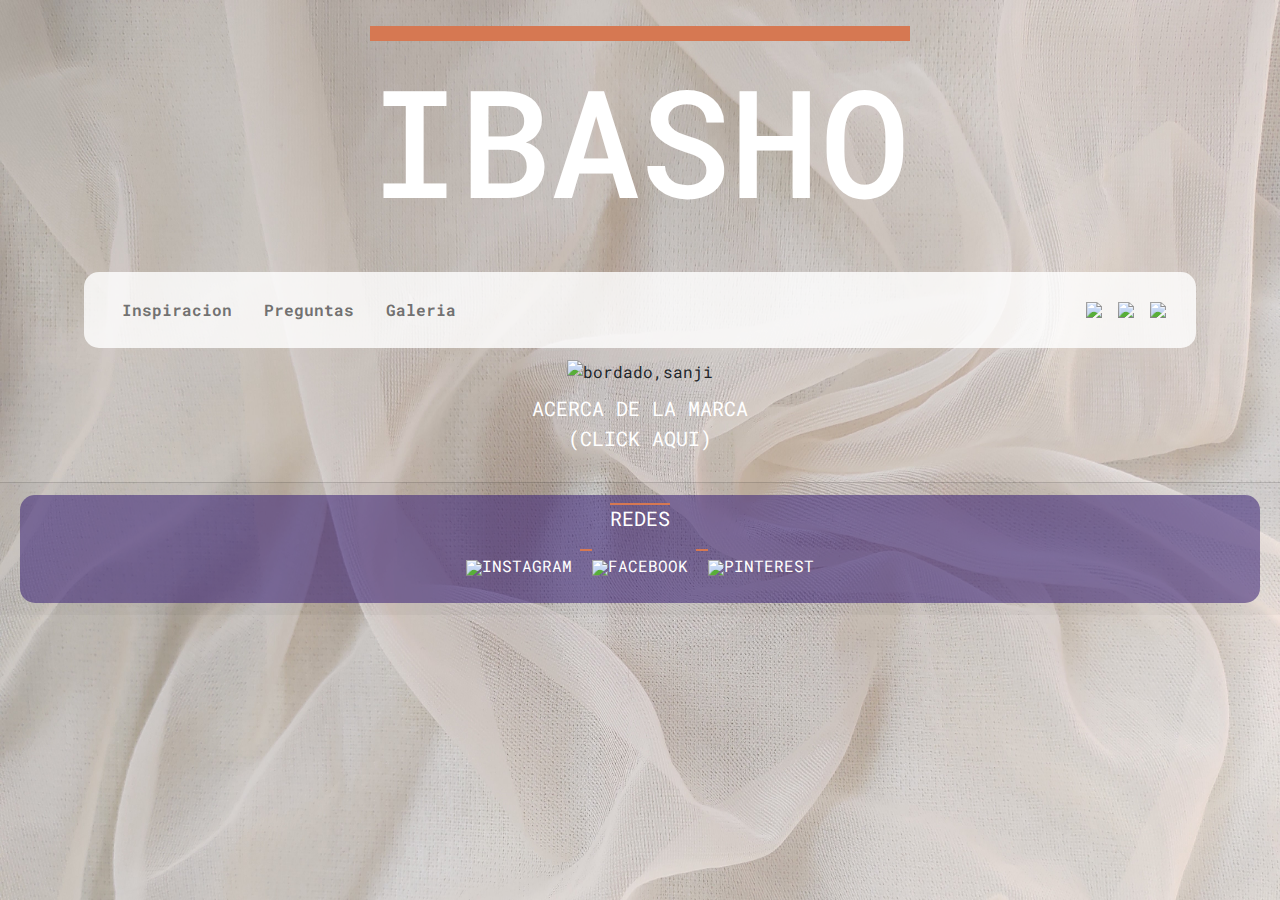
==== index.html @ c6f03f61 "se agrega el proyecto" ====
<!DOCTYPE html>
<html lang="en">

<head>
    <meta charset="UTF-8">
    <meta http-equiv="X-UA-Compatible" content="IE=edge">
    <meta name="viewport" content="width=device-width, initial-scale=1.0">
    <link rel="stylesheet" href="Bootstrap/css/bootstrap.min.css">
    <link rel="stylesheet" href="Sass/styles.css">
    <link rel="preconnect" href="https://fonts.googleapis.com">
    <link rel="preconnect" href="https://fonts.gstatic.com" crossorigin>
    <link href="https://fonts.googleapis.com/css2?family=Roboto+Mono:wght@100&display=swap" rel="stylesheet">
    <title>IBASHO</Title>
    <meta name="descripcion" content="Shop online de la marca IBASHO de bordados artesanales y accesorios, registrate y recibi las novedades de nuestro sitio">
    <meta name="keywords" content="bordado,venta,productos,hilos,embroidery,shop,sale,inspo,sanji,anime, handmade,hecho a mano">
</head>

<body>
    <header>
        <h1 class="titulo__central">ibasho</h1>
    </header>
    <div class=" container p-1 ">
        <nav class="navbar navbar-expand-lg navbar-light estilo__nav">
            <div class="container-fluid">
                <button class="navbar-toggler" type="button" data-bs-toggle="collapse"
                    data-bs-target="#navbarNavAltMarkup" aria-controls="navbarNavAltMarkup" aria-expanded="true"
                    aria-label="Toggle navigation">
                    <span class="navbar-toggler-icon"></span>
                </button>
                <div class="collapse navbar-collapse" id="navbarNavAltMarkup">
                    <div class="navbar-nav">
                        <strong><a class="nav-link m-2" href="inspiracion.html">Inspiracion</a></strong>
                        <strong><a class="nav-link m-2" href="preguntas.html">Preguntas</a></strong>
                        <strong><a class="nav-link m-2" href="galeria.html">Galeria</a></strong>
                    </div>
                </div>
                <div >
                    <div>
                        <div class="navbar-nav">
                            <a href="registro.html" ><img src="https://img.icons8.com/ios/30/000000/edit-user-male.png" class="m-2 "/></a>
                            <a href=""><img src="https://img.icons8.com/ios/30/000000/search--v1.png" class="m-2"/></a>
                            <a href="tienda.html" ><img src="https://img.icons8.com/ios/30/000000/buy.png" class="m-2"/></a>
                        </div>
                    </div>
                </div>
            </div>
        </nav>
        <div class="col-12p-0 ">
            <div class="img-fluid text-center ">
                <img src="multimedia/sanji bg.png" alt="bordado,sanji" class="imagen__central" >
            </div>
        </div>
        <div>
            <p class="fs-5 text-uppercase text-center estilo__nosotros">
                <a class="btn btn-lg text-white bg-nuevo" data-bs-toggle="collapse" href="#collapseExample" role="button"
                    aria-expanded="false" aria-controls="collapseExample ">
                    Acerca de la marca
                    <br>
                    (click aqui)
                </a>
            </p>
            <div class="collapse card-body estilo__nosotros--cambio " id="collapseExample">
                <div class="card-body">
                    <p>somos una pequeña empresa en crecimiento que nacio de un sueño y
                        amor al arte
                        El bordado es un arte que consiste engeneralmente una tela, por medio de hebras textiles. Los
                        romanos llamaban a algunas de estas labores con la pluma del ave.</p>
                </div>
            </div>
        </div>

    </div>

    <footer class=" card-footer  ">

        <div class="m-1 p-2 titulo__secundario bg-nuevo ">
            <p>redes</p>
            <ul class="list-inline">
                <li class="fs-6 list-inline-item "><img
                        src="https://img.icons8.com/ios/20/000000/instagram-new--v1.png" />Instagram</li>
                <li class=" fs-6 list-inline-item"><img
                        src="https://img.icons8.com/ios/20/000000/facebook--v1.png" />Facebook</li>
                <li class="fs-6 list-inline-item"><img
                        src="https://img.icons8.com/ios/20/000000/pinterest--v1.png" />Pinterest</li>
            </ul>
        </div>
    </footer>
    <script src="https://cdn.jsdelivr.net/npm/@popperjs/core@2.9.2/dist/umd/popper.min.js"
        integrity="sha384-IQsoLXl5PILFhosVNubq5LC7Qb9DXgDA9i+tQ8Zj3iwWAwPtgFTxbJ8NT4GN1R8p"
        crossorigin="anonymous"></script>
    <script src="Bootstrap/js/bootstrap.min.js"></script>
</body>

</html>
---- Sass/styles.css ----
#registro {
  padding: 15px;
  text-align: center;
  width: 550px;
  margin-top: 100px;
  margin: auto;
  border-radius: 4px;
  font-size: 18px;
  background-color: rgba(238, 160, 160, 0.842);
}

#registro input {
  width: 100%;
  text-align: center;
  font-size: 15px;
  border-radius: 4px;
  padding: 10px;
  background: #d4a7c5;
  margin-bottom: 16px;
}

.icon li:hover {
  background-color: #bcade6;
  border-radius: 15px;
  -webkit-transition: 0.3s;
  transition: 0.3s;
}

.row .texto div:nth-child(1) {
  padding: 20px;
  margin: 40px;
  background-color: #ececec;
  border-radius: 15px;
}

.row .texto div:nth-child(1) h1 {
  color: #d67852;
}

.row .texto div:nth-child(2) {
  padding: 20px;
  margin: 40px;
  background-color: #ececec;
  border-radius: 15px;
}

.row .texto div:nth-child(2) h1 {
  color: #d67852;
}

.row .texto div:nth-child(3) {
  padding: 20px;
  margin: 40px;
  background-color: #ececec;
  border-radius: 15px;
}

.row .texto div:nth-child(3) h1 {
  color: #d67852;
}

.row .texto div:nth-child(4) {
  padding: 20px;
  margin: 40px;
  background-color: #ececec;
  border-radius: 15px;
}

.row .texto div:nth-child(4) h1 {
  color: #d67852;
}

.row a {
  text-decoration: none;
  color: white;
  text-transform: uppercase;
}

.row button {
  background-color: #5223d3;
}

.row input, .row textarea {
  border-style: outset;
  background-color: #e0f0f0d0;
}

.estilo__inspiracion {
  border-style: double;
  border-color: #d67852;
}

.estilo__inspiracion img {
  width: 200px;
}

.estilo__inspiracion iframe {
  padding: 20px;
  text-align: center;
}

.imagen__central {
  width: 750px;
}

.imagen__galeria {
  width: 600px;
}

.estilo__nav {
  background-color: rgba(255, 255, 255, 0.808);
  border-radius: 15px;
  padding: 10px;
  margin: 10px;
  text-align: center;
}

.estilo__nav a:hover {
  background-color: #f389109d;
}

.estilo__nosotros {
  color: white;
  text-align: center;
  text-transform: uppercase;
}

.estilo__nosotros--cambio {
  color: white;
  text-align: center;
  text-transform: uppercase;
  background-color: #f389109d;
  border-radius: 15px;
}

.estilo__inspiracion {
  border-style: double;
  border-color: #d67852;
}

.estilo__inspiracion img {
  width: 200px;
}

.estilo__inspiracion iframe {
  padding: 20px;
  text-align: center;
}

.titulo__central {
  color: white;
  text-align: center;
  text-transform: uppercase;
  text-decoration: overline;
  -webkit-text-decoration-color: #d67852;
          text-decoration-color: #d67852;
  padding: 20px 0;
  padding-top: 50px;
  font-size: 150px;
}

.titulo__secundario {
  color: white;
  text-align: center;
  text-transform: uppercase;
  text-decoration: overline;
  -webkit-text-decoration-color: #d67852;
          text-decoration-color: #d67852;
  padding: 20px 0;
  padding-top: 50px;
  font-size: 20px;
  background-color: rgba(62, 38, 119, 0.575);
  border-radius: 15px;
}

.titulo__formulario {
  color: white;
  text-align: center;
  text-transform: uppercase;
  padding: 20px;
  font-size: 20px;
}

@media (max-width: 900px) {
  #registro {
    width: auto;
  }
  #registro input {
    width: auto;
  }
  .titulo__central {
    font-weight: 200px;
    font-size: 100px;
  }
  .titulo__secundario {
    border-radius: 15px;
  }
  .imagen__central {
    width: 450px;
  }
  .imagen__galeria {
    width: 350px;
  }
  .icon li {
    background-color: #e0f0f0;
    border-style: outset;
  }
  .icon li img {
    width: 90px;
  }
  .estilo__inspiracion img {
    width: 100px;
  }
}

* {
  -webkit-box-sizing: border-box;
          box-sizing: border-box;
  padding: 0;
  margin: 0;
}

body {
  font-family: 'Roboto Mono';
  background-image: url("../Multimedia/1.jpg");
  background-repeat: round;
  background-attachment: fixed;
}

a {
  text-decoration: none;
  border-radius: 15px;
}

li {
  list-style-type: none;
}
/*# sourceMappingURL=styles.css.map */
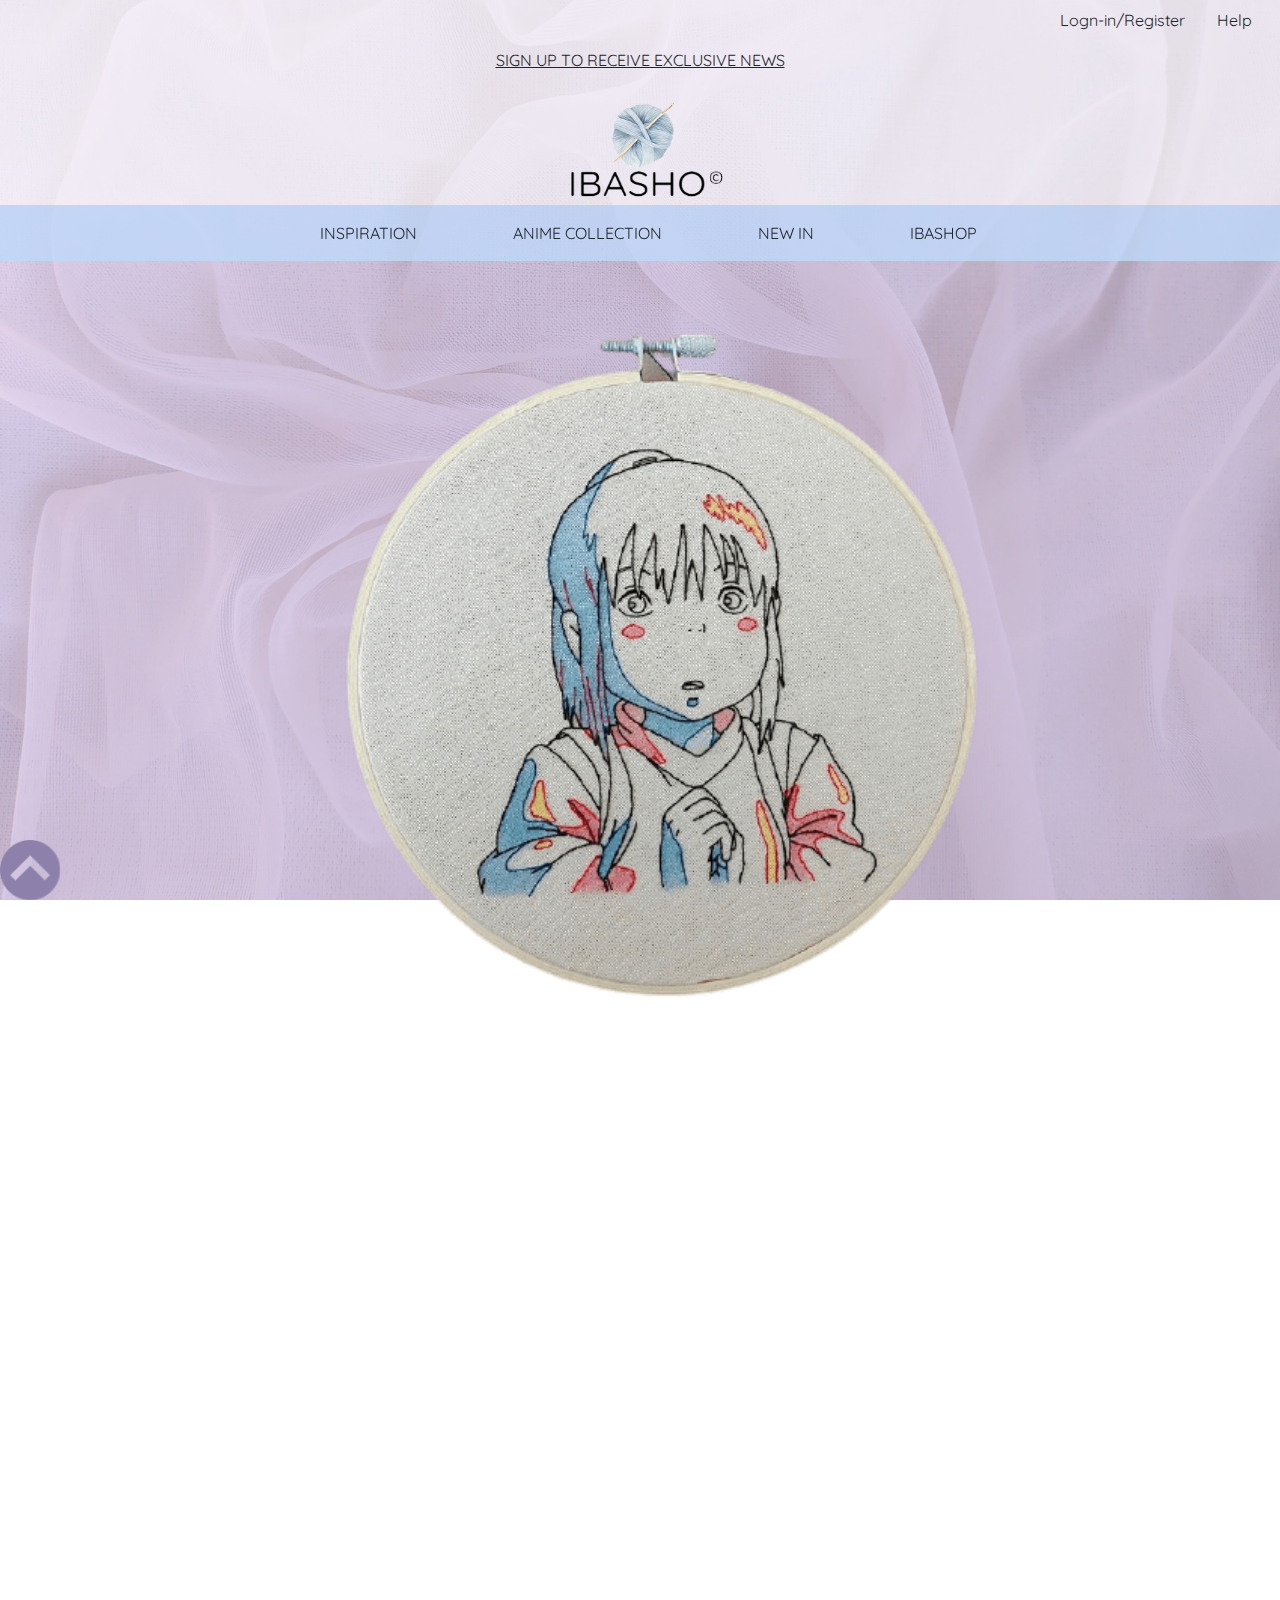
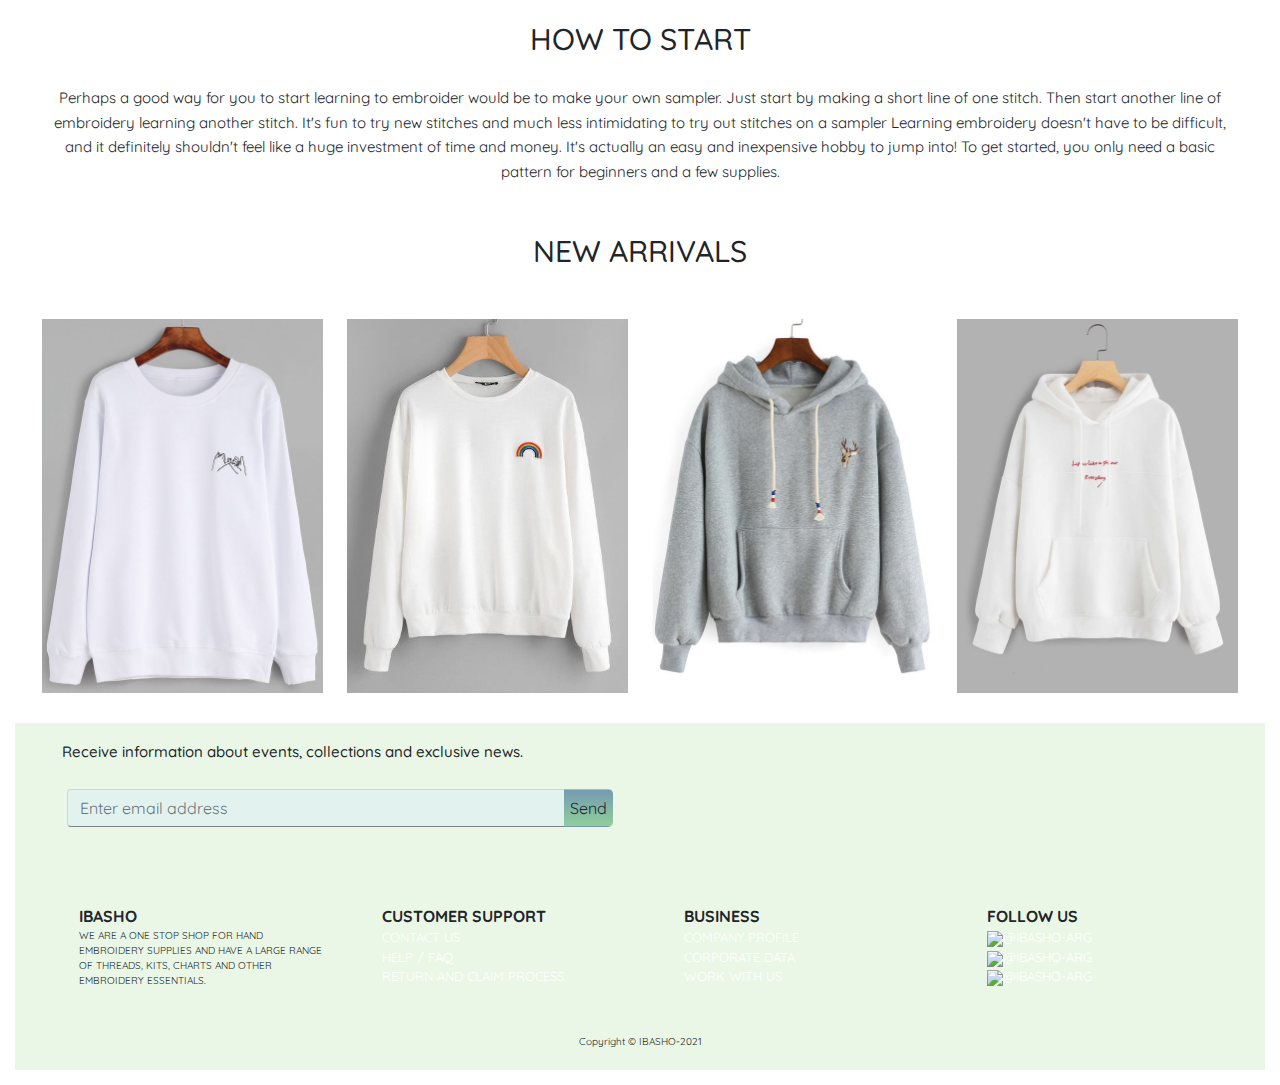
==== commit becb21ab: "Add files via upload" ====
--- a/index.html
+++ b/index.html
@@ -1,94 +1,271 @@
-<!DOCTYPE html>
-<html lang="en">
-
-<head>
-    <meta charset="UTF-8">
-    <meta http-equiv="X-UA-Compatible" content="IE=edge">
-    <meta name="viewport" content="width=device-width, initial-scale=1.0">
-    <link rel="stylesheet" href="Bootstrap/css/bootstrap.min.css">
-    <link rel="stylesheet" href="Sass/styles.css">
-    <link rel="preconnect" href="https://fonts.googleapis.com">
-    <link rel="preconnect" href="https://fonts.gstatic.com" crossorigin>
-    <link href="https://fonts.googleapis.com/css2?family=Roboto+Mono:wght@100&display=swap" rel="stylesheet">
-    <title>IBASHO</Title>
-    <meta name="descripcion" content="Shop online de la marca IBASHO de bordados artesanales y accesorios, registrate y recibi las novedades de nuestro sitio">
-    <meta name="keywords" content="bordado,venta,productos,hilos,embroidery,shop,sale,inspo,sanji,anime, handmade,hecho a mano">
-</head>
-
-<body>
-    <header>
-        <h1 class="titulo__central">ibasho</h1>
-    </header>
-    <div class=" container p-1 ">
-        <nav class="navbar navbar-expand-lg navbar-light estilo__nav">
-            <div class="container-fluid">
-                <button class="navbar-toggler" type="button" data-bs-toggle="collapse"
-                    data-bs-target="#navbarNavAltMarkup" aria-controls="navbarNavAltMarkup" aria-expanded="true"
-                    aria-label="Toggle navigation">
-                    <span class="navbar-toggler-icon"></span>
-                </button>
-                <div class="collapse navbar-collapse" id="navbarNavAltMarkup">
-                    <div class="navbar-nav">
-                        <strong><a class="nav-link m-2" href="inspiracion.html">Inspiracion</a></strong>
-                        <strong><a class="nav-link m-2" href="preguntas.html">Preguntas</a></strong>
-                        <strong><a class="nav-link m-2" href="galeria.html">Galeria</a></strong>
-                    </div>
-                </div>
-                <div >
-                    <div>
-                        <div class="navbar-nav">
-                            <a href="registro.html" ><img src="https://img.icons8.com/ios/30/000000/edit-user-male.png" class="m-2 "/></a>
-                            <a href=""><img src="https://img.icons8.com/ios/30/000000/search--v1.png" class="m-2"/></a>
-                            <a href="tienda.html" ><img src="https://img.icons8.com/ios/30/000000/buy.png" class="m-2"/></a>
-                        </div>
-                    </div>
-                </div>
-            </div>
-        </nav>
-        <div class="col-12p-0 ">
-            <div class="img-fluid text-center ">
-                <img src="multimedia/sanji bg.png" alt="bordado,sanji" class="imagen__central" >
-            </div>
-        </div>
-        <div>
-            <p class="fs-5 text-uppercase text-center estilo__nosotros">
-                <a class="btn btn-lg text-white bg-nuevo" data-bs-toggle="collapse" href="#collapseExample" role="button"
-                    aria-expanded="false" aria-controls="collapseExample ">
-                    Acerca de la marca
-                    <br>
-                    (click aqui)
-                </a>
-            </p>
-            <div class="collapse card-body estilo__nosotros--cambio " id="collapseExample">
-                <div class="card-body">
-                    <p>somos una pequeña empresa en crecimiento que nacio de un sueño y
-                        amor al arte
-                        El bordado es un arte que consiste engeneralmente una tela, por medio de hebras textiles. Los
-                        romanos llamaban a algunas de estas labores con la pluma del ave.</p>
-                </div>
-            </div>
-        </div>
-
-    </div>
-
-    <footer class=" card-footer  ">
-
-        <div class="m-1 p-2 titulo__secundario bg-nuevo ">
-            <p>redes</p>
-            <ul class="list-inline">
-                <li class="fs-6 list-inline-item "><img
-                        src="https://img.icons8.com/ios/20/000000/instagram-new--v1.png" />Instagram</li>
-                <li class=" fs-6 list-inline-item"><img
-                        src="https://img.icons8.com/ios/20/000000/facebook--v1.png" />Facebook</li>
-                <li class="fs-6 list-inline-item"><img
-                        src="https://img.icons8.com/ios/20/000000/pinterest--v1.png" />Pinterest</li>
-            </ul>
-        </div>
-    </footer>
-    <script src="https://cdn.jsdelivr.net/npm/@popperjs/core@2.9.2/dist/umd/popper.min.js"
-        integrity="sha384-IQsoLXl5PILFhosVNubq5LC7Qb9DXgDA9i+tQ8Zj3iwWAwPtgFTxbJ8NT4GN1R8p"
-        crossorigin="anonymous"></script>
-    <script src="Bootstrap/js/bootstrap.min.js"></script>
-</body>
-
+<!DOCTYPE html>
+<html lang="en">
+
+<head>
+    <meta charset="UTF-8">
+    <meta http-equiv="X-UA-Compatible" content="IE=edge">
+    <meta name="viewport" content="width=device-width, initial-scale=1.0">
+    <link rel="stylesheet" href="estilo.css">
+    <link rel="stylesheet" href="Bootstrap/css/bootstrap.min.css">
+    <link rel="stylesheet" href="Sass/styles.css">
+    <link rel="preconnect" href="https://fonts.googleapis.com">
+    <link rel="preconnect" href="https://fonts.gstatic.com" crossorigin>
+    <link href="https://fonts.googleapis.com/css2?family=Quicksand:wght@500&display=swap" rel="stylesheet">
+    <title>IBASHO</Title>
+    <meta name="description" content="We are a one stop shop for hand embroidery supplies and have a large range of threads, kits,
+        charts and other embroidery essentials.">
+    <meta name="keywords" content="instagram,paginas,videos,embroidery,bordado,curso,pyme,emprender,dmc,patterns,kiki">
+</head>
+
+<body>
+    <div class="container-fluid estilo__banner">
+        <div>
+            <ul class="list-group justify-content-end list-group-horizontal">
+                <li class="nav-item">
+                    <a class="nav-link text-dark" href="log.html">Logn-in/Register</a>
+                </li>
+                <li class="nav-item">
+                    <a class="nav-link text-dark" href="help.html">Help</a>
+                </li>
+            </ul>
+        </div>
+        <div class="text-center">
+            <a class="nav-link text-dark text-decoration-underline" href="log.html">
+                <p>SIGN UP TO RECEIVE EXCLUSIVE NEWS</p>
+            </a>
+        </div>
+    </div>
+    <!-- inicio de nav -->
+    <div class="sticky-top estilo__header">
+        <header>
+            <a href="index.html"><img src="logo1.png" alt="logo"></a>
+        </header>
+        <nav class="navbar navbar-expand-lg navbar-dark estilo__nav">
+            <div class="container-fluid">
+                <a class="navbar-brand " href="#"></a>
+                <button class="navbar-toggler" type="button" data-bs-toggle="collapse"
+                    data-bs-target="#navbarNavDropdown" aria-controls="navbarNavDropdown" aria-expanded="false"
+                    aria-label="Toggle navigation">
+                    <span class=" navbar-toggler-icon"></span>
+                </button>
+                <div class="collapse navbar-collapse justify-content-center" id="navbarNavDropdown">
+                    <ul class="navbar-nav">
+                        <li class="nav-item">
+                            <a class="nav-link text-dark" href="inspo.html">Inspiration</a>
+                        </li>
+                        <li class="nav-item">
+                            <a class="nav-link text-dark" href="galeria.html">anime Collection</a>
+                        </li>
+                        <li class="nav-item">
+                            <a class="nav-link text-dark" href="#newin">new in</a>
+                        </li>
+                        <li class="nav-item">
+                            <a class="nav-link text-dark" href="ibashop.html">ibaShop</a>
+                        </li>
+                    </ul>
+                </div>
+            </div>
+        </nav>
+    </div>
+    <!-- fin de nav -->
+    <!-- imagen central -->
+    <div class="img-fluid text-center">
+        <img src="img1.png" alt="bordado,ghilbi" class="imagen__central">
+    </div>
+    <!-- video con parrafo que desaparece en pantallas con baja resolucion -->
+    <section>
+        <div id="seccion__mult" class="row text-center">
+            <div class="col-12">
+                <iframe src="https://player.vimeo.com/video/65124528?h=42a15e2518"
+                    allow="autoplay; fullscreen; picture-in-picture" allowfullscreen></iframe>
+            </div>
+            <div class="col-12 ">
+                <h2 class="titulo__banner" id="newin">How to start</h2>
+                <p>Perhaps a good way for you to start learning to embroider would be to make your own sampler. Just
+                    start by making a short line of one stitch. Then start another line of embroidery learning another
+                    stitch. It's fun to try new stitches and much less intimidating to try out stitches on a sampler
+                    Learning embroidery doesn't have to be difficult, and it definitely shouldn't feel like a huge
+                    investment of time and money. It's actually an easy and inexpensive hobby to jump into! To get
+                    started, you only need ​​a basic pattern for beginners and a few supplies.</p>
+            </div>
+        </div>
+    </section>
+    <!-- inicio de carrusel con imagenes del shop -->
+    <section>
+        <a href="ibashop.html" class="text-dark">
+            <h2 class="titulo__banner">new arrivals</h2>
+
+            <div id="seccion__info" class="row text-center">
+                <div class=" col">
+                    <div id="carouselExampleSlidesOnly" class="carousel slide" data-bs-ride="carousel">
+                        <div class="carousel-inner">
+                            <div class="carousel-item active">
+                                <img src="Multimedia/hoddie5.jpg" class="d-block w-100">
+                            </div>
+                            <div class="carousel-item">
+                                <img src="Multimedia/hoddie6.jpg" class="d-block w-100">
+                            </div>
+                            <div class="carousel-item">
+                                <img src="Multimedia/hoddie7.jpg" class="d-block w-100">
+                            </div>
+                            <div class="carousel-item">
+                                <img src="Multimedia/hoddie4.jpg" class="d-block w-100">
+                            </div>
+                        </div>
+                    </div>
+                </div>
+
+                <div class=" col">
+                    <div id="carouselExampleSlidesOnly" class="carousel slide" data-bs-ride="carousel">
+                        <div class="carousel-inner">
+                            <div class="carousel-item active">
+                                <img src="Multimedia/hoddie6.jpg" class="d-block w-100">
+                            </div>
+                            <div class="carousel-item">
+                                <img src="Multimedia/hoddie7.jpg" class="d-block w-100">
+                            </div>
+                            <div class="carousel-item">
+                                <img src="Multimedia/hoddie4.jpg" class="d-block w-100">
+                            </div>
+                            <div class="carousel-item">
+                                <img src="Multimedia/hoddie5.jpg" class="d-block w-100">
+                            </div>
+                        </div>
+                    </div>
+                </div>
+                <div class="col">
+                    <div id="carouselExampleSlidesOnly" class="carousel slide" data-bs-ride="carousel">
+                        <div class="carousel-inner">
+                            <div class="carousel-item active">
+                                <img src="Multimedia/hoddie7.jpg" class="d-block w-100">
+                            </div>
+                            <div class="carousel-item">
+                                <img src="Multimedia/hoddie4.jpg" class="d-block w-100">
+                            </div>
+                            <div class="carousel-item">
+                                <img src="Multimedia/hoddie5.jpg" class="d-block w-100">
+                            </div>
+                            <div class="carousel-item">
+                                <img src="Multimedia/hoddie6.jpg" class="d-block w-100">
+                            </div>
+                        </div>
+                    </div>
+                </div>
+
+                <div class="col">
+                    <div id="carouselExampleSlidesOnly" class="carousel slide" data-bs-ride="carousel">
+                        <div class="carousel-inner">
+                            <div class="carousel-item active">
+                                <img src="Multimedia/hoddie4.jpg" class="d-block w-100">
+                            </div>
+                            <div class="carousel-item">
+                                <img src="Multimedia/hoddie5.jpg" class="d-block w-100">
+                            </div>
+                            <div class="carousel-item">
+                                <img src="Multimedia/hoddie6.jpg" class="d-block w-100">
+                            </div>
+                            <div class="carousel-item">
+                                <img src="Multimedia/hoddie7.jpg" class="d-block w-100">
+                            </div>
+                        </div>
+                    </div>
+                </div>
+
+            </div>
+        </a>
+    </section>
+    <!-- fin de carrusel con imagenes del shop -->
+    <div class="estilo__button--top">
+        <!-- link para volver al inicio de pagina -->
+        <a href="#"><img src="top.png" class="fixed-bottom"></a>
+    </div>
+    <!-- el footer dirige al index y la seccion help -->
+    <footer>
+        <div class="row estilo__footer">
+            <div class=" col-lg-6 col-sm-12">
+                <ul>
+                    <li>
+                        <h3>Receive information about events, collections and exclusive news.</h3>
+                    </li>
+                    <li>
+                        <div class="input-group mb-3 estilo__button">
+                            <input type="email" class="form-control" placeholder="Enter email address"
+                                aria-label="email" aria-describedby="button-addon2">
+                            <button class="btn " type="button" id="button-addon2">Send</button>
+                        </div>
+                    </li>
+                </ul>
+            </div>
+        </div>
+        <div class="row estilo__footer--cambio titulo__footer">
+            <div class="col">
+                <ul>
+                    <strong>
+                        <li>ibasho</li>
+                    </strong>
+                    <li>
+                        <p>We are a one stop shop for hand embroidery supplies and have a large range of threads, kits,
+                            charts and other embroidery essentials.</p>
+                    </li>
+                </ul>
+            </div>
+            <div class="col">
+                <ul>
+                    <strong>
+                        <li>customer support</li>
+                    </strong>
+                    <a href="help.html">
+                        <li>Contact us</li>
+                    </a>
+                    <a href="help.html">
+                        <li>Help / FAQ </li>
+                    </a>
+                    <a href="help.html">
+                        <li>Return and claim process</li>
+                    </a>
+                </ul>
+            </div>
+            <div class="col">
+                <ul>
+                    <strong>
+                        <li>business</li>
+                    </strong>
+                    <a href="index.html">
+                        <li>Company Profile</li>
+                    </a>
+                    <a href="ibashop.html">
+                        <li>Corporate data</li>
+                    </a>
+                    <a href="#">
+                        <li>Work with us</li>
+                    </a>
+                </ul>
+            </div>
+            <div class="col">
+                <ul>
+                    <strong>
+                        <li>FOLLOW US</li>
+                    </strong>
+                    <a href="">
+                        <li><img src="https://img.icons8.com/ios/25/000000/instagram-new--v1.png" />@ibasho-arg</li>
+                    </a>
+                    <a href="">
+                        <li><img src="https://img.icons8.com/ios/25/000000/facebook--v1.png" />@ibasho-arg</li>
+                    </a>
+                    <a href="">
+                        <li><img src="https://img.icons8.com/ios/25/000000/pinterest--v1.png" />@ibasho-arg</li>
+                    </a>
+                </ul>
+            </div>
+        </div>
+        <div>
+            <p class="text-center">Copyright © IBASHO-2021</p>
+        </div>
+    </footer>
+    <script src="https://cdn.jsdelivr.net/npm/@popperjs/core@2.9.2/dist/umd/popper.min.js"
+        integrity="sha384-IQsoLXl5PILFhosVNubq5LC7Qb9DXgDA9i+tQ8Zj3iwWAwPtgFTxbJ8NT4GN1R8p"
+        crossorigin="anonymous"></script>
+    <script src="Bootstrap/js/bootstrap.min.js"></script>
+</body>
+
 </html>--- a/Sass/styles.css
+++ b/Sass/styles.css
@@ -1,3 +1,26 @@
+* {
+  -webkit-box-sizing: border-box;
+          box-sizing: border-box;
+  padding: 0;
+  margin: 0;
+}
+
+a {
+  text-decoration: none;
+  border-radius: 15px;
+}
+
+li {
+  list-style-type: none;
+}
+
+body {
+  background-image: url(../Multimedia/bg3.jpg);
+  background-repeat: round;
+  background-attachment: fixed;
+  font-family: 'Quicksand', sans-serif;
+}
+
 #registro {
   padding: 15px;
   text-align: center;
@@ -6,24 +29,325 @@
   margin: auto;
   border-radius: 4px;
   font-size: 18px;
-  background-color: rgba(238, 160, 160, 0.842);
+}
+
+#registro button {
+  border-style: none;
+  background-color: #a1aeda;
+}
+
+#registro button :hover {
+  background-color: #30254e49;
+}
+
+#registro textarea {
+  background-color: #bcade649;
+  text-align: center;
+  border-style: none;
 }
 
 #registro input {
+  background-color: #bcade649;
+  border-style: none;
   width: 100%;
-  text-align: center;
   font-size: 15px;
-  border-radius: 4px;
   padding: 10px;
-  background: #d4a7c5;
   margin-bottom: 16px;
 }
 
-.icon li:hover {
-  background-color: #bcade6;
+#seccion__info {
+  margin: 15px;
+  padding: 15px;
+  background-color: #ffffff;
+}
+
+#seccion__info img {
+  width: 350px;
+}
+
+#seccion__mult {
+  margin: 15px;
+  padding: 15px;
+  background-color: #ffffff88;
+}
+
+.seccion__inspiration {
+  padding: 15px;
+  margin: 45px;
+  background-color: rgba(255, 255, 255, 0.479);
+}
+
+.seccion__inspiration img {
+  height: 800px;
+  padding: 15px;
+  text-align: center;
+}
+
+.seccion__inspiration p {
+  padding: 15px;
+  margin: 60px;
+  text-align: center;
+}
+
+.seccion__inspiration h3 {
+  font-size: 20px;
+  padding: 15px;
+  text-transform: uppercase;
+}
+
+#seccion__gallery {
+  margin: 30px;
+  padding: 15px;
+  text-align: center;
+}
+
+#seccion__gallery img {
+  margin: 15px;
+}
+
+#seccion__gallery a img:hover {
+  -webkit-transform: scale(1.2);
+          transform: scale(1.2);
+}
+
+#seccion__ibashop {
+  background-color: white;
+  padding-top: 50px;
+  padding-bottom: 50px;
+}
+
+#seccion__ibashop img {
   border-radius: 15px;
-  -webkit-transition: 0.3s;
-  transition: 0.3s;
+}
+
+#seccion__ibashop ul {
+  text-align: left;
+}
+
+#seccion__ibashop ul li {
+  text-transform: capitalize;
+}
+
+#seccion__ibashop a {
+  color: white;
+}
+
+#seccion__ibashop nav {
+  background-color: rgba(170, 137, 111, 0.527);
+}
+
+.estilo__header {
+  text-align: center;
+  background-color: #ffffff9c;
+}
+
+.estilo__header img {
+  width: 200px;
+}
+
+.estilo__nav {
+  background-color: #99c1f583;
+  text-align: center;
+  text-transform: uppercase;
+  text-align: center;
+}
+
+.estilo__nav li:hover:nth-child(1) {
+  -webkit-transform: scale(1.2);
+          transform: scale(1.2);
+}
+
+.estilo__nav li:hover:nth-child(2) {
+  -webkit-transform: scale(1.2);
+          transform: scale(1.2);
+}
+
+.estilo__nav li:hover:nth-child(3) {
+  -webkit-transform: scale(1.2);
+          transform: scale(1.2);
+}
+
+.estilo__nav li:hover:nth-child(4) {
+  -webkit-transform: scale(1.2);
+          transform: scale(1.2);
+}
+
+.estilo__nav li:hover:nth-child(5) {
+  -webkit-transform: scale(1.2);
+          transform: scale(1.2);
+}
+
+.estilo__nav li {
+  margin-left: 40px;
+  margin-right: 40px;
+}
+
+.estilo__banner {
+  background-color: #ffffff9c;
+}
+
+.estilo__banner a {
+  text-decoration: none;
+  color: #000000;
+}
+
+.estilo__banner a :hover {
+  -webkit-transform: scale(1.2);
+          transform: scale(1.2);
+}
+
+.estilo__button button {
+  border-radius: 5px;
+  padding: 5px;
+  background-image: -webkit-gradient(linear, left bottom, left top, from(#8fcf9a), to(#769ab3));
+  background-image: linear-gradient(to top, #8fcf9a, #769ab3);
+}
+
+.estilo__button input {
+  background-color: #749daf5e;
+}
+
+.estilo__button div {
+  padding: 5px;
+}
+
+.estilo__button--top img {
+  width: 60px;
+  height: 60px;
+}
+
+footer {
+  background-color: #bce7af50;
+  margin: 15px;
+}
+
+footer div {
+  padding: 5px;
+}
+
+footer p {
+  font-size: 10px;
+}
+
+.estilo__footer h3 {
+  font-size: 15px;
+}
+
+.estilo__footer div:nth-child(1) p {
+  text-align: center;
+}
+
+.estilo__footer div:nth-child(1) ul {
+  -webkit-box-pack: center;
+      -ms-flex-pack: center;
+          justify-content: center;
+}
+
+.estilo__footer div:nth-child(1) ul li:nth-child(1) {
+  padding: 5px;
+  margin: 5px;
+}
+
+.estilo__footer div:nth-child(1) ul li:nth-child(2) {
+  padding: 5px;
+  margin: 5px;
+}
+
+.estilo__footer div:nth-child(1) ul li:nth-child(3) {
+  padding: 5px;
+  margin: 5px;
+}
+
+.estilo__footer div:nth-child(1) ul li:nth-child(4) {
+  padding: 5px;
+  margin: 5px;
+}
+
+.estilo__footer div:nth-child(1) ul li:nth-child(5) {
+  padding: 5px;
+  margin: 5px;
+}
+
+.estilo__footer div:nth-child(1) ul li:nth-child(6) {
+  padding: 5px;
+  margin: 5px;
+}
+
+.estilo__footer div:nth-child(1) ul li:nth-child(7) {
+  padding: 5px;
+  margin: 5px;
+}
+
+.estilo__footer div:nth-child(1) ul li:nth-child(8) {
+  padding: 5px;
+  margin: 5px;
+}
+
+.estilo__footer div:nth-child(1) ul li:nth-child(9) {
+  padding: 5px;
+  margin: 5px;
+}
+
+.estilo__footer div:nth-child(2) {
+  font-size: 15px;
+}
+
+.estilo__footer div:nth-child(2) ul {
+  -webkit-box-pack: center;
+      -ms-flex-pack: center;
+          justify-content: center;
+}
+
+.estilo__footer div:nth-child(2) ul li {
+  padding: 15px;
+}
+
+.estilo__footer--cambio {
+  margin: 15px;
+}
+
+.estilo__footer--cambio a {
+  color: black;
+}
+
+.estilo__footer--cambio a li {
+  font-size: 13px;
+}
+
+.carousel__inspiration img {
+  width: 800px;
+  height: 650px;
+}
+
+.carousel__inspiration p {
+  background-color: #769ab3;
+}
+
+hr {
+  color: #4f3466;
+  opacity: 2;
+}
+
+.vr hr {
+  border: none;
+  border-left: 1px solid #73848c;
+  height: 550px;
+  width: 5px;
+}
+
+.row a {
+  text-decoration: none;
+  text-transform: uppercase;
+  color: white;
+}
+
+.row button {
+  background-color: #5223d3;
+}
+
+.row input, .row textarea {
+  border-style: outset;
+  background-color: #e0f0f0d0;
 }
 
 .row .texto div:nth-child(1) {
@@ -70,169 +394,276 @@
   color: #d67852;
 }
 
-.row a {
-  text-decoration: none;
-  color: white;
-  text-transform: uppercase;
-}
-
-.row button {
-  background-color: #5223d3;
-}
-
-.row input, .row textarea {
-  border-style: outset;
-  background-color: #e0f0f0d0;
-}
-
-.estilo__inspiracion {
-  border-style: double;
-  border-color: #d67852;
-}
-
-.estilo__inspiracion img {
-  width: 200px;
-}
-
-.estilo__inspiracion iframe {
-  padding: 20px;
-  text-align: center;
-}
-
 .imagen__central {
   width: 750px;
 }
 
-.imagen__galeria {
-  width: 600px;
-}
-
-.estilo__nav {
-  background-color: rgba(255, 255, 255, 0.808);
-  border-radius: 15px;
-  padding: 10px;
-  margin: 10px;
-  text-align: center;
-}
-
-.estilo__nav a:hover {
-  background-color: #f389109d;
-}
-
-.estilo__nosotros {
-  color: white;
-  text-align: center;
+.titulo__footer ul {
   text-transform: uppercase;
 }
 
-.estilo__nosotros--cambio {
-  color: white;
+.titulo__secundario {
   text-align: center;
   text-transform: uppercase;
-  background-color: #f389109d;
-  border-radius: 15px;
-}
-
-.estilo__inspiracion {
-  border-style: double;
-  border-color: #d67852;
-}
-
-.estilo__inspiracion img {
-  width: 200px;
-}
-
-.estilo__inspiracion iframe {
-  padding: 20px;
-  text-align: center;
-}
-
-.titulo__central {
-  color: white;
-  text-align: center;
-  text-transform: uppercase;
-  text-decoration: overline;
-  -webkit-text-decoration-color: #d67852;
-          text-decoration-color: #d67852;
-  padding: 20px 0;
-  padding-top: 50px;
-  font-size: 150px;
-}
-
-.titulo__secundario {
-  color: white;
-  text-align: center;
-  text-transform: uppercase;
-  text-decoration: overline;
-  -webkit-text-decoration-color: #d67852;
-          text-decoration-color: #d67852;
-  padding: 20px 0;
-  padding-top: 50px;
-  font-size: 20px;
-  background-color: rgba(62, 38, 119, 0.575);
-  border-radius: 15px;
-}
-
-.titulo__formulario {
-  color: white;
+  font-size: 25px;
+  border-color: #000000;
+  color: #9c4545;
+  padding: 15px;
+  margin: 15px;
+}
+
+.titulo__banner {
   text-align: center;
   text-transform: uppercase;
   padding: 20px;
-  font-size: 20px;
+  font-size: 30px;
+}
+
+.titulo__formulario {
+  text-align: center;
+  text-transform: uppercase;
+  padding: 20px;
+  font-size: 15px;
+  color: #9f92af;
 }
 
 @media (max-width: 900px) {
+  #seccion__log h2 {
+    font-size: 15px;
+  }
+  #seccion__log p, #seccion__log h3 {
+    font-size: 11px;
+  }
+  #seccion__log button {
+    font-size: 11px;
+  }
   #registro {
     width: auto;
   }
   #registro input {
-    width: auto;
-  }
-  .titulo__central {
-    font-weight: 200px;
-    font-size: 100px;
+    width: 300px;
+    height: 20px;
+  }
+  #registro textarea {
+    text-align: center;
+    width: 400px;
+    height: 100px;
   }
   .titulo__secundario {
     border-radius: 15px;
   }
+  .titulo__banner {
+    font-size: 20px;
+  }
   .imagen__central {
     width: 450px;
   }
-  .imagen__galeria {
+  .estilo__nav {
+    font-size: 18px;
+  }
+  .estilo__nav li:hover:nth-child(1) {
+    -webkit-transform: scale(1.1);
+            transform: scale(1.1);
+  }
+  .estilo__nav li:hover:nth-child(2) {
+    -webkit-transform: scale(1.1);
+            transform: scale(1.1);
+  }
+  .estilo__nav li:hover:nth-child(3) {
+    -webkit-transform: scale(1.1);
+            transform: scale(1.1);
+  }
+  .estilo__nav li:hover:nth-child(4) {
+    -webkit-transform: scale(1.1);
+            transform: scale(1.1);
+  }
+  .estilo__nav li:hover:nth-child(5) {
+    -webkit-transform: scale(1.1);
+            transform: scale(1.1);
+  }
+  .estilo__footer div ul {
+    -webkit-box-pack: center;
+        -ms-flex-pack: center;
+            justify-content: center;
+  }
+  .estilo__footer--cambio {
+    margin: 5px;
+  }
+  .estilo__footer--cambio li {
+    font-size: 12px;
+  }
+  .estilo__header img {
+    width: 150px;
+  }
+  #seccion__info img {
+    width: 150px;
+  }
+  .carousel__inspiration div:nth-child(1) img {
+    width: 400px;
+    height: 450px;
+  }
+}
+
+@media (min-width: 320px) {
+  #seccion__mult iframe {
+    width: 400px;
+    height: 300px;
+  }
+  #seccion__mult p {
+    font-size: 10px;
+    display: none;
+  }
+  .seccion__inspiration img {
     width: 350px;
-  }
-  .icon li {
-    background-color: #e0f0f0;
-    border-style: outset;
-  }
-  .icon li img {
-    width: 90px;
-  }
-  .estilo__inspiracion img {
-    width: 100px;
-  }
-}
-
-* {
-  -webkit-box-sizing: border-box;
-          box-sizing: border-box;
-  padding: 0;
-  margin: 0;
-}
-
-body {
-  font-family: 'Roboto Mono';
-  background-image: url("../Multimedia/1.jpg");
-  background-repeat: round;
-  background-attachment: fixed;
-}
-
-a {
-  text-decoration: none;
-  border-radius: 15px;
-}
-
-li {
-  list-style-type: none;
+    height: 500px;
+  }
+  .seccion__inspiration p {
+    display: none;
+  }
+  #seccion__gallery img, #seccion__ibashop img {
+    width: 300px;
+    height: 350px;
+  }
+  #seccion__ibashop {
+    padding-top: 5px;
+  }
+  #seccion__ibashop h2 {
+    font-size: 20px;
+  }
+  #seccion__ibashop li {
+    display: inline;
+    font-size: 14px;
+    padding: 2px;
+  }
+  #seccion__ibashop ul {
+    text-align: center;
+  }
+  #seccion__ibashop .col-xxl-2 {
+    background-color: rgba(170, 137, 111, 0.322);
+  }
+}
+
+@media (min-width: 576px) {
+  #seccion__mult iframe {
+    width: 550px;
+    height: 400px;
+  }
+  #seccion__mult p {
+    font-size: 15px;
+    display: none;
+  }
+  .seccion__inspiration img {
+    width: 450px;
+    height: 550px;
+  }
+  .seccion__inspiration p {
+    display: none;
+  }
+  #seccion__gallery img, #seccion__ibashop img {
+    width: 300px;
+    height: 250px;
+  }
+  #seccion__ibashop h2 {
+    font-size: 25px;
+  }
+  #seccion__ibashop li {
+    display: inline;
+    font-size: 17px;
+    padding: 5px;
+  }
+  #seccion__ibashop ul {
+    text-align: center;
+  }
+}
+
+@media (min-width: 768px) {
+  #seccion__mult iframe {
+    width: 750px;
+    height: 400px;
+  }
+  #seccion__mult p {
+    display: none;
+  }
+  .seccion__inspiration img {
+    width: 450px;
+    height: 700px;
+  }
+  .seccion__inspiration p {
+    display: contents;
+  }
+  #seccion__gallery img, #seccion__ibashop img {
+    width: 300px;
+    height: 350px;
+  }
+  #seccion__ibashop li {
+    display: inline;
+    font-size: 20px;
+  }
+  #seccion__ibashop ul {
+    text-align: center;
+  }
+}
+
+@media (min-width: 992px) {
+  #seccion__mult iframe {
+    width: 1000px;
+    height: 700px;
+  }
+  #seccion__mult p {
+    display: contents;
+  }
+  .seccion__inspiration img {
+    width: 650px;
+    height: 900px;
+  }
+  #seccion__gallery img, #seccion__ibashop img {
+    width: 300px;
+    height: 400px;
+  }
+  #seccion__ibashop li {
+    display: inline;
+  }
+  #seccion__ibashop ul {
+    text-align: center;
+  }
+}
+
+@media (min-width: 1200px) {
+  #seccion__mult iframe {
+    width: 1200px;
+    height: 550px;
+  }
+  #seccion__gallery img, #seccion__ibashop img {
+    width: 400px;
+    height: 450px;
+  }
+  #seccion__ibashop {
+    padding-top: 5px;
+  }
+  #seccion__ibashop li {
+    display: inline;
+  }
+  #seccion__ibashop ul {
+    text-align: center;
+  }
+}
+
+@media (min-width: 1400px) {
+  #seccion__mult iframe {
+    width: 1500px;
+    height: 800px;
+  }
+  #seccion__gallery img {
+    width: 550px;
+    height: 550px;
+  }
+  #seccion__ibashop li {
+    display: block;
+    margin-left: 40px;
+  }
+  #seccion__ibashop ul {
+    text-align: left;
+    margin: 15px;
+  }
 }
 /*# sourceMappingURL=styles.css.map */